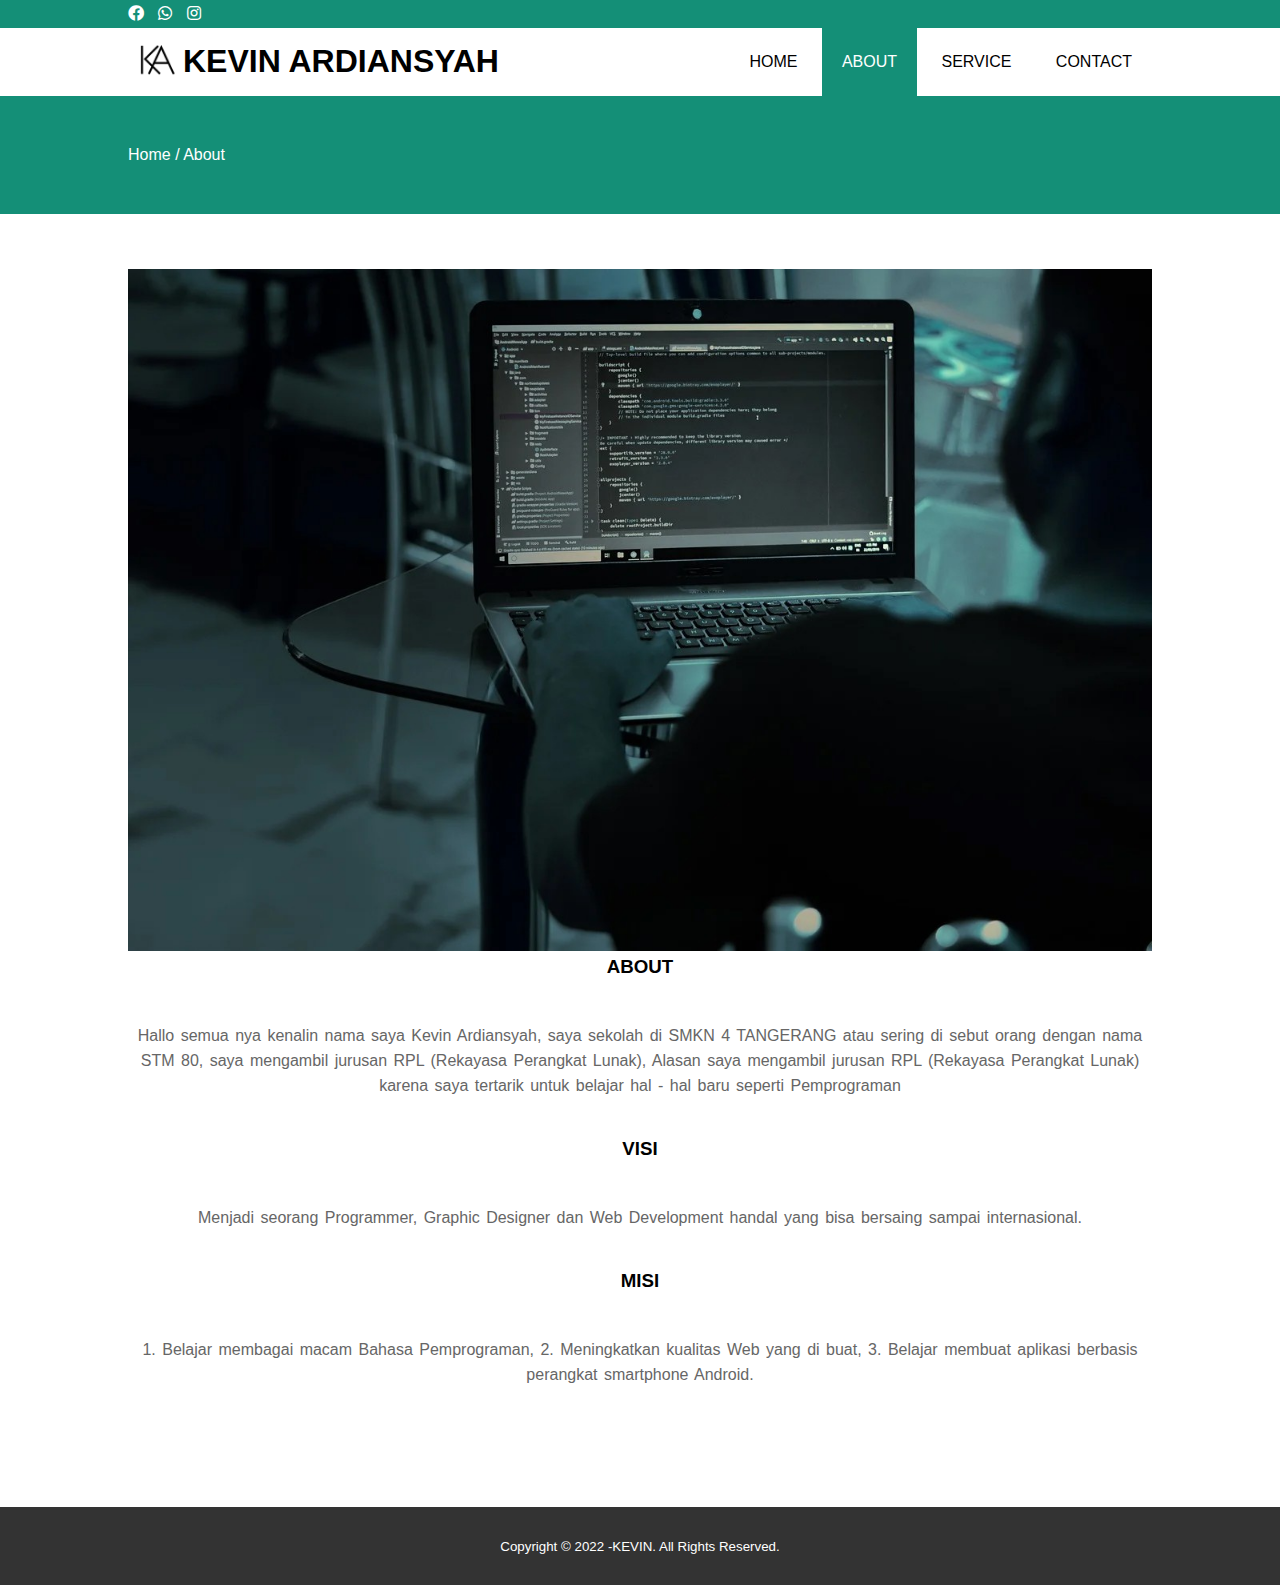
==== about.html @ 7e9a9004 "first commit" ====
<!DOCTYPE html>
<html>
  <head>
    <meta charset="utf-8" />
    <meta name="viewport" content="width=device-width, initial-scale=1" />
    <title>KA</title>
    <link rel="stylesheet" type="text/css" href="css/style.css" />
    <link rel="stylesheet" type="text/css" href="https://cdnjs.cloudflare.com/ajax/libs/font-awesome/5.13.0/css/all.min.css" />
    <script src="https://code.jquery.com/jquery-3.5.1.min.js" integrity="sha256-9/aliU8dGd2tb6OSsuzixeV4y/faTqgFtohetphbbj0=" crossorigin="anonymous"></script>
  </head>
  <body>
    <!-- Loader -->
    <div class="bg-loader">
      <div class="loader"></div>
    </div>

    <!-- Header -->
    <div class="medsos">
      <div class="container">
        <ul>
          <li>
            <a href="https://www.facebook.com/kevin.noelvhat/"><i class="fab fa-facebook"></i></a>
          </li>
          <li>
            <a href="https://wa.me/6281388001895"><i class="fab fa-whatsapp"></i></a>
          </li>
          <li>
            <a href="https://www.instagram.com/kevinarddx/"><i class="fab fa-instagram"></i></a>
          </li>
        </ul>
      </div>
    </div>
    <header>
      <div class="container">
        <img src="img/ka.png" width="55" height="55" />
        <h1><a href="index.html">KEVIN ARDIANSYAH</a></h1>
        <ul>
          <li><a href="index.html">HOME</a></li>
          <li class="active"><a href="about.html">ABOUT</a></li>
          <li><a href="service.html">SERVICE</a></li>
          <li><a href="contact.html">CONTACT</a></li>
        </ul>
      </div>
    </header>

    <!-- Label -->
    <section class="label">
      <div class="container">
        <p>Home / About</p>
      </div>
    </section>

    <!-- About -->
    <section class="about">
      <div class="container">
        <img src="img/laptop.jpg" width="100%" />
        <h3>ABOUT</h3>
        <p>
          Hallo semua nya kenalin nama saya Kevin Ardiansyah, saya sekolah di SMKN 4 TANGERANG atau sering di sebut orang dengan nama STM 80, saya mengambil jurusan RPL (Rekayasa Perangkat Lunak), Alasan saya mengambil jurusan RPL (Rekayasa
          Perangkat Lunak) karena saya tertarik untuk belajar hal - hal baru seperti Pemprograman
        </p>
        <h3>VISI</h3>
        <p>Menjadi seorang Programmer, Graphic Designer dan Web Development handal yang bisa bersaing sampai internasional.</p>
        <h3>MISI</h3>
        <p>1. Belajar membagai macam Bahasa Pemprograman, 2. Meningkatkan kualitas Web yang di buat, 3. Belajar membuat aplikasi berbasis perangkat smartphone Android.</p>
      </div>
    </section>

    <!-- Footer -->
    <footer>
      <div class="container">
        <small>Copyright &copy; 2022 -KEVIN. All Rights Reserved.</small>
      </div>
    </footer>

    <script type="text/javascript">
      $(document).ready(function () {
        $(".bg-loader").hide();
      });
    </script>
  </body>
</html>
---- css/style.css ----
* {
  padding: 0;
  margin: 0;
  font-family: sans-serif;
}
a {
  color: inherit;
  text-decoration: none;
}
.medsos {
  padding: 5px 0;
  background-color: #148f77;
}
.medsos ul li {
  display: inline-block;
  color: #fff;
  margin-right: 10px;
}
.container {
  width: 80%;
  margin: 0 auto;
}
.container:after {
  content: "";
  display: block;
  clear: both;
}
img {
  float: left;
  padding: 5px 0;
}
header h1 {
  float: left;
  padding: 15px 0;
  color: black;
}
header ul {
  float: right;
}
header ul li {
  display: inline-block;
}
header ul li a {
  padding: 25px 20px;
  display: inline-block;
}
header ul li a:hover {
  background-color: #148f77;
  color: #fff;
}
.active {
  background-color: #148f77;
  color: #fff;
}
.banner {
  height: 60vh;
  background-image: url("../img/banner.jpeg");
  background-size: cover;
  position: relative;
  display: flex;
  justify-content: center;
  align-items: center;
}
.banner:after {
  content: "";
  display: block;
  position: absolute;
  top: 0;
  left: 0;
  right: 0;
  bottom: 0;
  background-color: rgba(20, 143, 119, 0.4);
}
.banner h2 {
  color: #fff;
  z-index: 1;
  padding: 20px 25px;
  border: 3px solid #fff;
}
section {
  padding: 50px 0;
}
section h3 {
  text-align: center;
  padding: 20px 0;
  color: black;
  margin-bottom: 25px;
}
.about,
.service {
  padding-bottom: 100px;
}
.about p {
  color: #666;
  word-spacing: 2px;
  line-height: 25px;
  margin-bottom: 20px;
  text-align: center;
}
.service {
  background-color: #f9f9f9;
}
.box {
  color: black;
}
.box:after {
  content: "";
  display: block;
  clear: both;
}
.box .col-4 {
  width: 25%;
  padding: 20px;
  box-sizing: border-box;
  text-align: center;
  float: left;
}
.icon {
  width: 70px;
  height: 70px;
  border: 1px solid;
  border-radius: 50%;
  text-align: center;
  line-height: 70px;
  font-size: 20px;
  margin: 0 auto;
}
.box .col-4 h4 {
  margin: 20px 0;
}
footer {
  padding: 30px 0;
  background-color: #333;
  color: #fff;
  text-align: center;
}
.bg-loader {
  background-color: #eee;
  position: fixed;
  top: 0;
  left: 0;
  right: 0;
  bottom: 0;
  z-index: 9999;
  display: flex;
  justify-content: center;
  align-items: center;
}
.bg-loader .loader {
  width: 100px;
  height: 100px;
  border: 3px solid #fff;
  border-radius: 50%;
  border-top-color: #148f77;
  border-right-color: #148f77;
  border-bottom-color: #148f77;
  animation: puterin 0.8s linear infinite;
}
.label {
  background-color: #148f77;
  color: #fff;
}
@keyframes puterin {
  100% {
    transform: rotate(360deg);
  }
}
@media screen and (max-width: 768px) {
  .container {
    width: 90%;
  }
  header h1 {
    text-align: center;
    float: none;
  }
  header ul {
    text-align: center;
    float: none;
  }
  .box .col-4 {
    width: 100%;
    float: none;
    margin-bottom: 20px;
  }
}
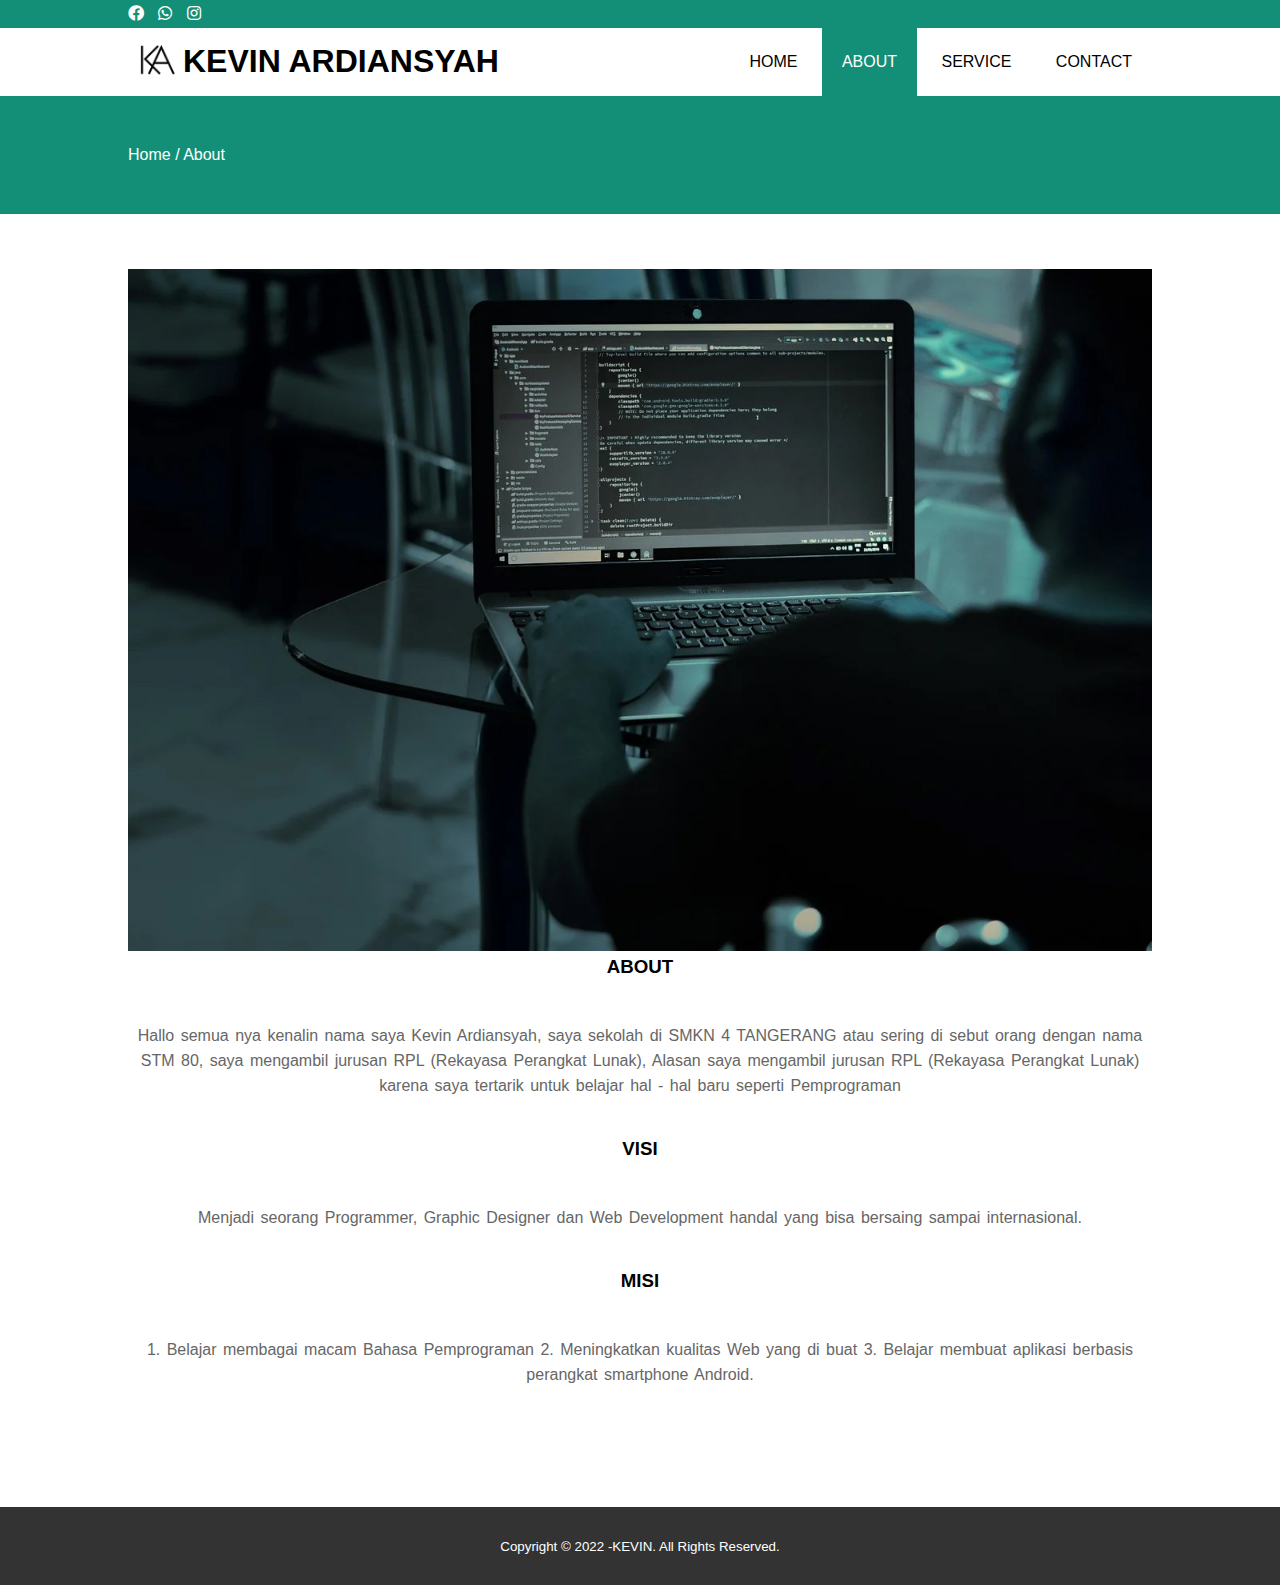
==== commit 69f6bcd7: "menghilangkan koma" ====
--- a/about.html
+++ b/about.html
@@ -62,7 +62,7 @@
         <h3>VISI</h3>
         <p>Menjadi seorang Programmer, Graphic Designer dan Web Development handal yang bisa bersaing sampai internasional.</p>
         <h3>MISI</h3>
-        <p>1. Belajar membagai macam Bahasa Pemprograman, 2. Meningkatkan kualitas Web yang di buat, 3. Belajar membuat aplikasi berbasis perangkat smartphone Android.</p>
+        <p>1. Belajar membagai macam Bahasa Pemprograman 2. Meningkatkan kualitas Web yang di buat 3. Belajar membuat aplikasi berbasis perangkat smartphone Android.</p>
       </div>
     </section>
 
